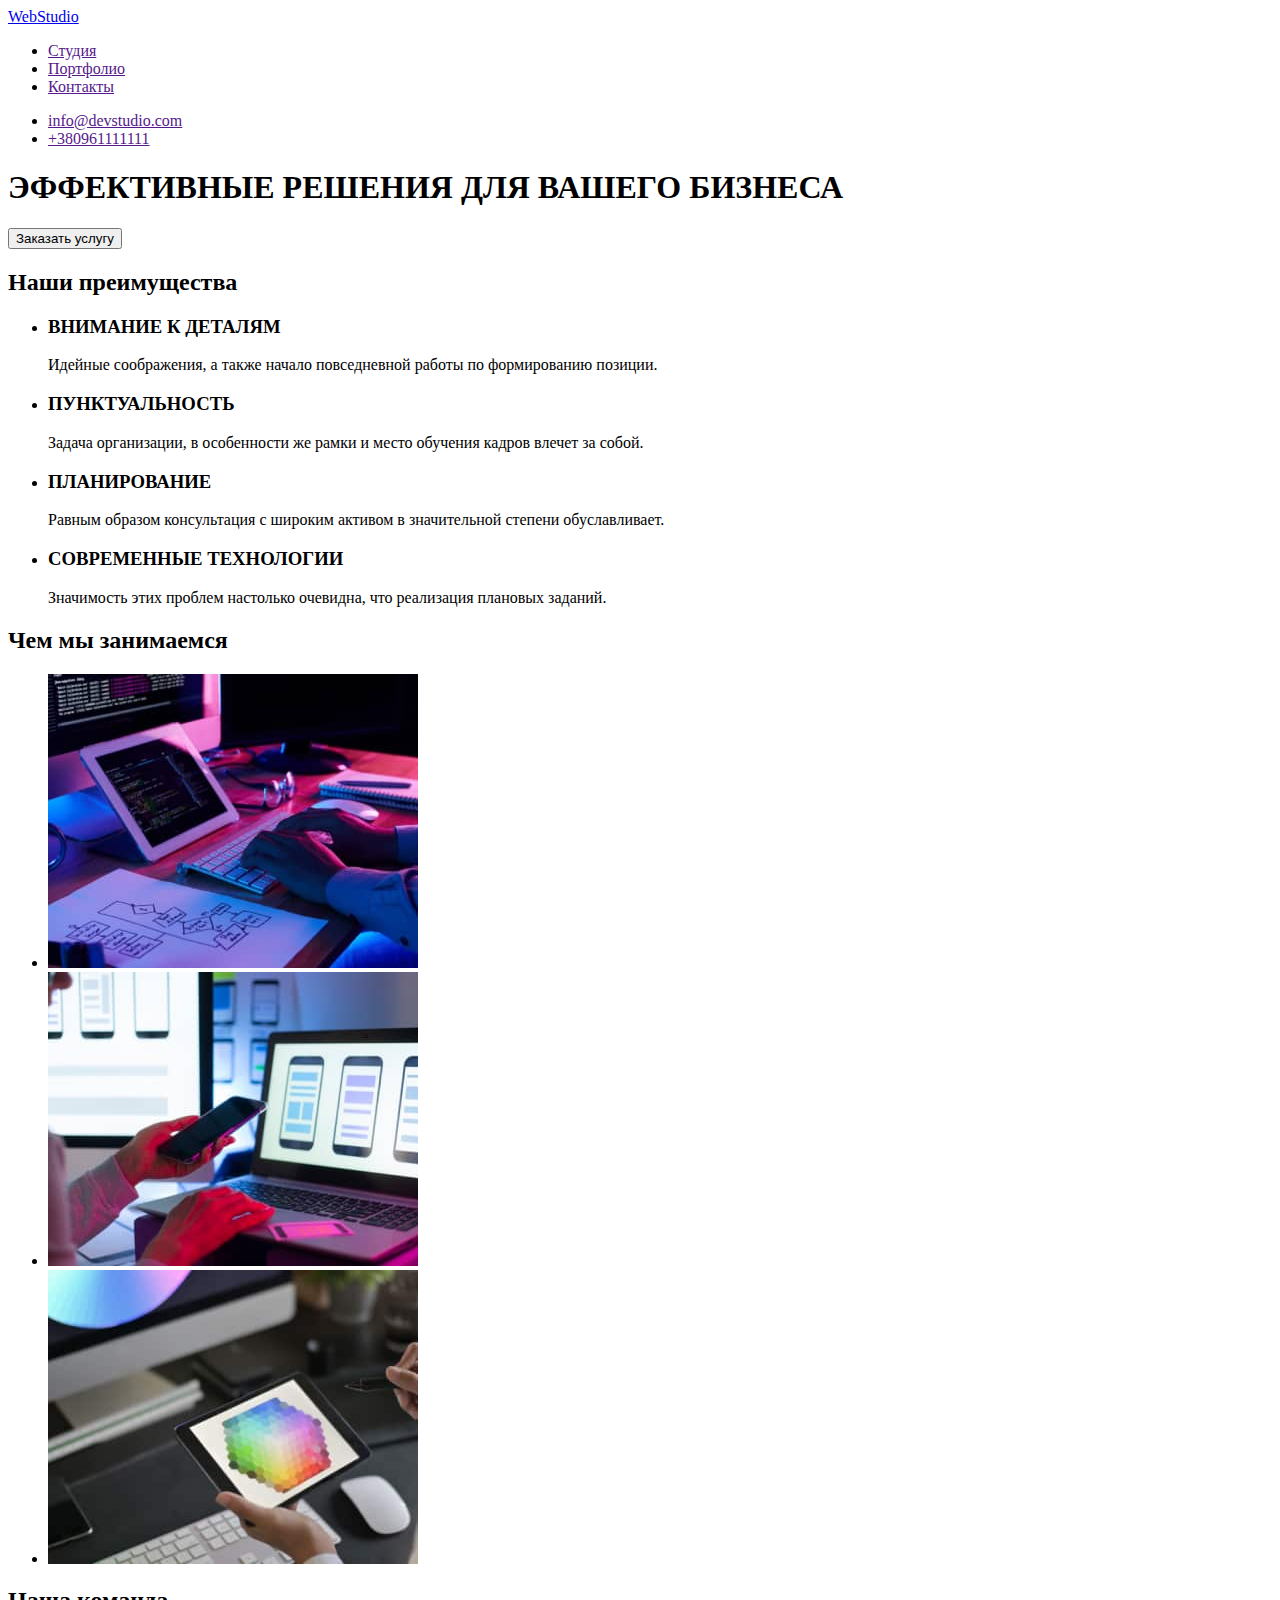
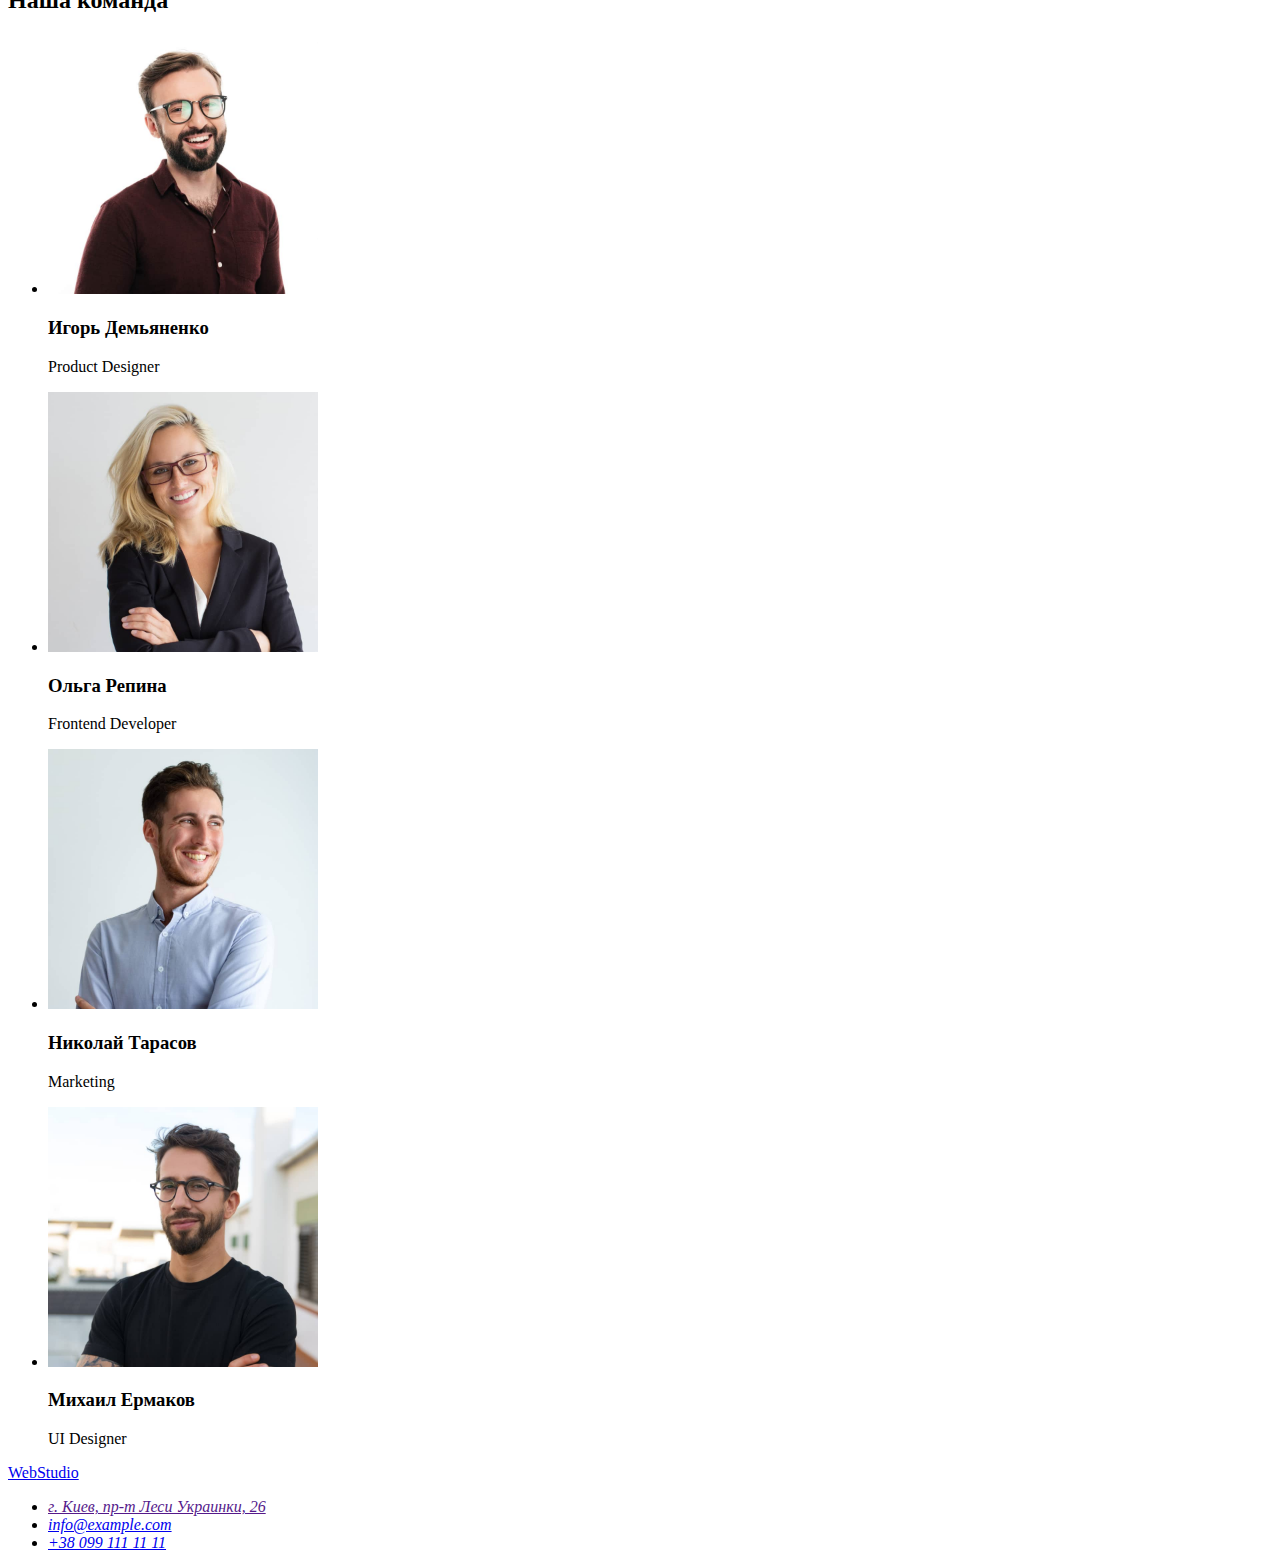
==== index.html @ 1d3eb093 "copy first hw files" ====
<!DOCTYPE html>
<html lang="ru">
<head>
    <meta charset="UTF-8">
    <meta http-equiv="X-UA-Compatible" content="IE=edge">
    <meta name="viewport" content="width=device-width, initial-scale=1.0">
    <title>Homework1</title>
</head>
<body>
    <!--Шапка сайта-->
    <header>
        <nav>
            <a href="./index.html">
                <span>Web</span>Studio
            </a>
            <ul>
                <li><a href="">Студия</a></li>
                <li><a href="">Портфолио</a></li>
                <li><a href="">Контакты</a></li>
            </ul>
        </nav>
            <ul>
                <li><a href="">info@devstudio.com</a></li>
                <li><a href="">+380961111111</a></li>
            </ul>
    </header>
    <!--Уникальный контент страницы-->
    <main>
            <!--Герой-->
            <section>
                <h1>ЭФФЕКТИВНЫЕ РЕШЕНИЯ ДЛЯ ВАШЕГО БИЗНЕСА</h1>
                <button type="button">Заказать услугу</button>
            </section>
            <!--Преимущества-->
            <section>
                <h2>Наши преимущества</h2>
                <ul>
                    <li>
                        <h3>ВНИМАНИЕ К ДЕТАЛЯМ</h3>
                        <p>Идейные соображения, а также начало повседневной работы по формированию позиции.</p>
                    </li>
                    <li>
                        <h3>ПУНКТУАЛЬНОСТЬ</h3>
                        <p>Задача организации, в особенности же рамки и место обучения кадров влечет за собой.</p>
                    </li>
                    <li>
                        <h3>ПЛАНИРОВАНИЕ</h3>
                        <p>Равным образом консультация с широким активом в значительной степени обуславливает.</p>
                    </li>
                    <li>
                        <h3>СОВРЕМЕННЫЕ ТЕХНОЛОГИИ</h3>
                        <p>Значимость этих проблем настолько очевидна, что реализация плановых заданий.</p>
                    </li>
                </ul>
            </section>
            <!--Чем мы занимаемся-->
            <section>
                <h2>Чем мы занимаемся</h2>
                <ul>
                    <li>
                        <img src="./images/whatwedo1.jpg" alt="Десктопные приложения" width="370">
                    </li>
                    <li>
                        <img src="./images/whatwedo2.jpg" alt="Мобильные приложения" width="370">
                    </li>
                    <li>
                        <img src="./images/whatwedo3.jpg" alt="Дизайнерские решения" width="370">
                    </li>
                </ul>
            </section>
            <!--Команда-->
            <section>
                <h2>Наша команда</h2>
                <ul>
                    <li>
                        <img src="./images/person1.jpg" alt="Игорь Демьяненко" width="270">
                        <h3>Игорь Демьяненко</h3>
                        <p lang="en">Product Designer</p>
                    </li>
                    <li>
                        <img src="./images/person2.jpg" alt="Ольга Репина" width="270">
                        <h3>Ольга Репина</h3>
                        <p lang="en">Frontend Developer</p>
                    </li>
                    <li>
                        <img src="./images/person3.jpg" alt="Николай Тарасов" width="270">
                        <h3>Николай Тарасов</h3>
                        <p lang="en">Marketing </p>
                    </li>
                    <li>
                        <img src="./images/person4.jpg" alt="Михаил Ермаков" width="270">
                        <h3>Михаил Ермаков</h3>
                        <p>UI Designer</p>
                    </li>
                </ul>
            </section>
    </main>
    <!--Футер-->
    <footer>
        <a href="./index.html">
            <span>Web</span>Studio
        </a>
        <address>
            <ul>
                <li><a href="">г. Киев, пр-т Леси Украинки, 26 </a></li>
                <li><a href="mailto:info@example.com">info@example.com</a></li>
                <li><a href="tel:+380991111111">+38 099 111 11 11</a></li>
            </ul>
        </address>

    </footer>
</body>
</html>
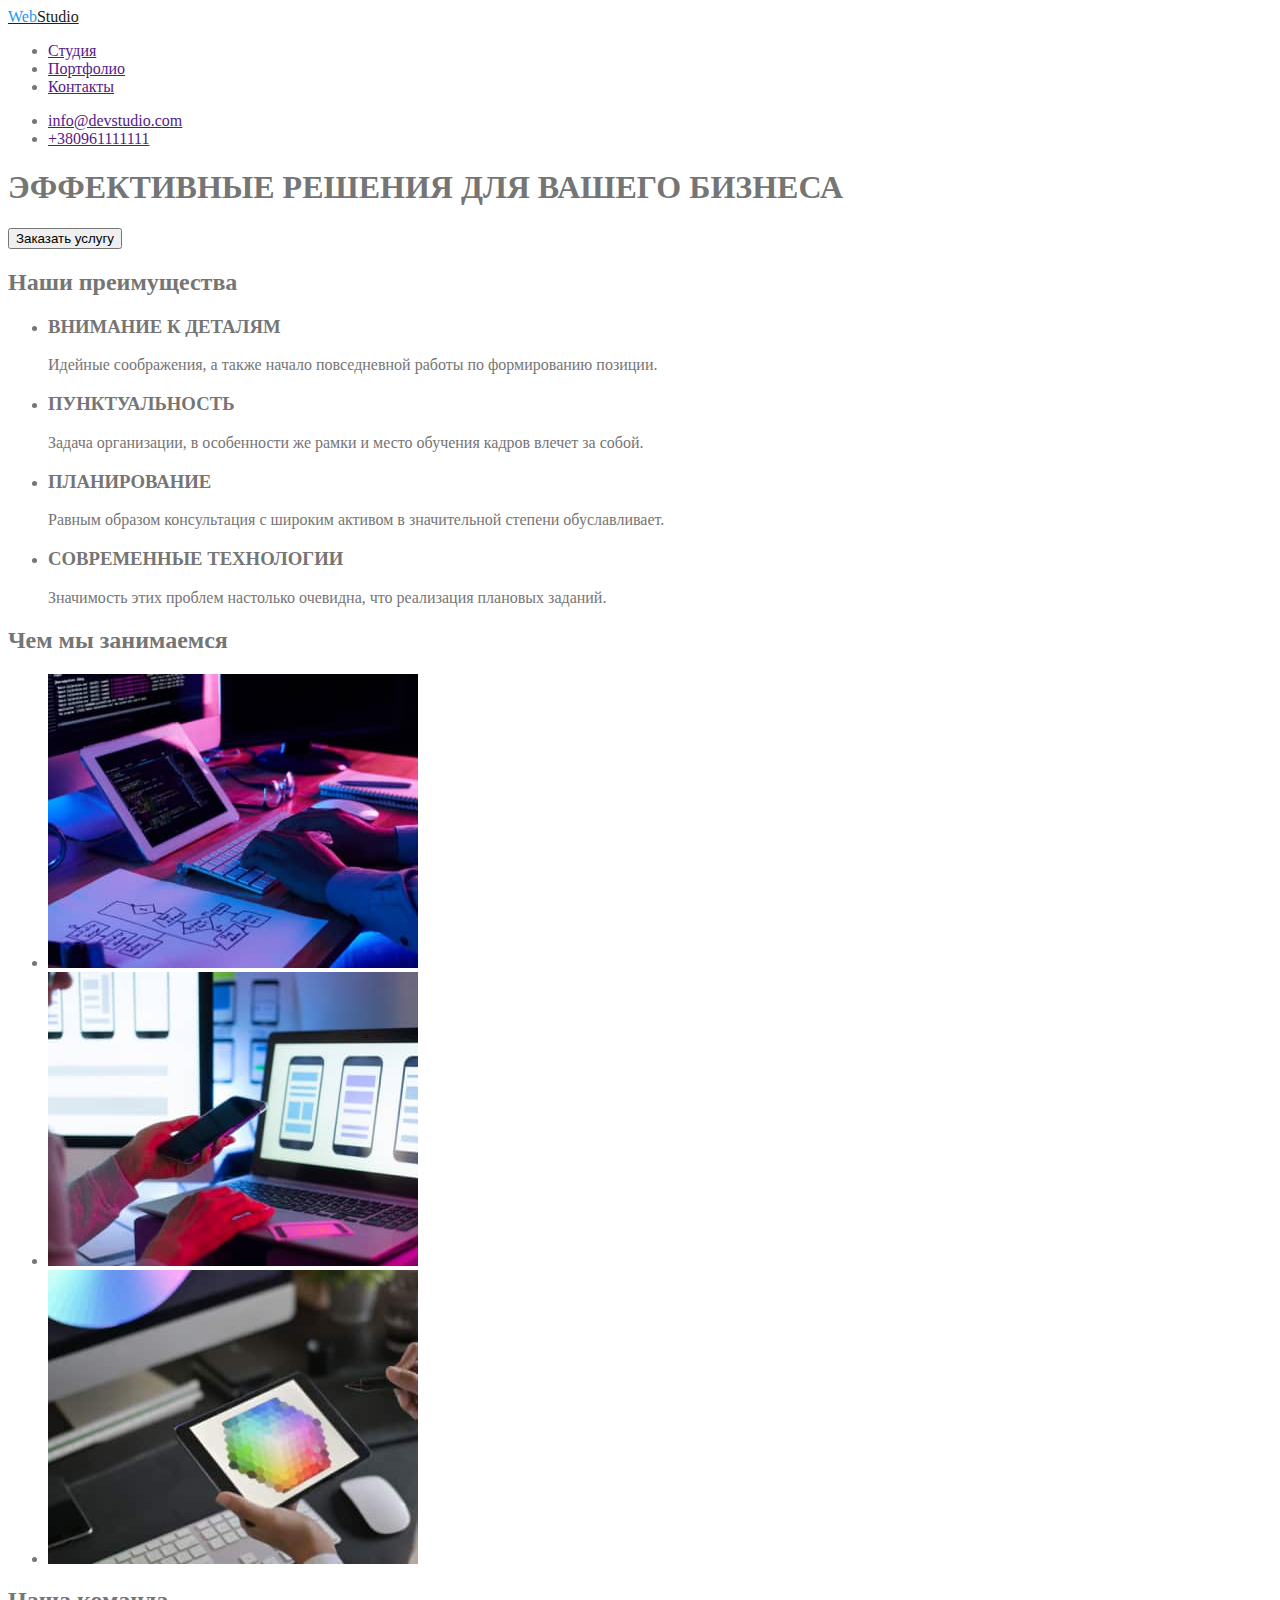
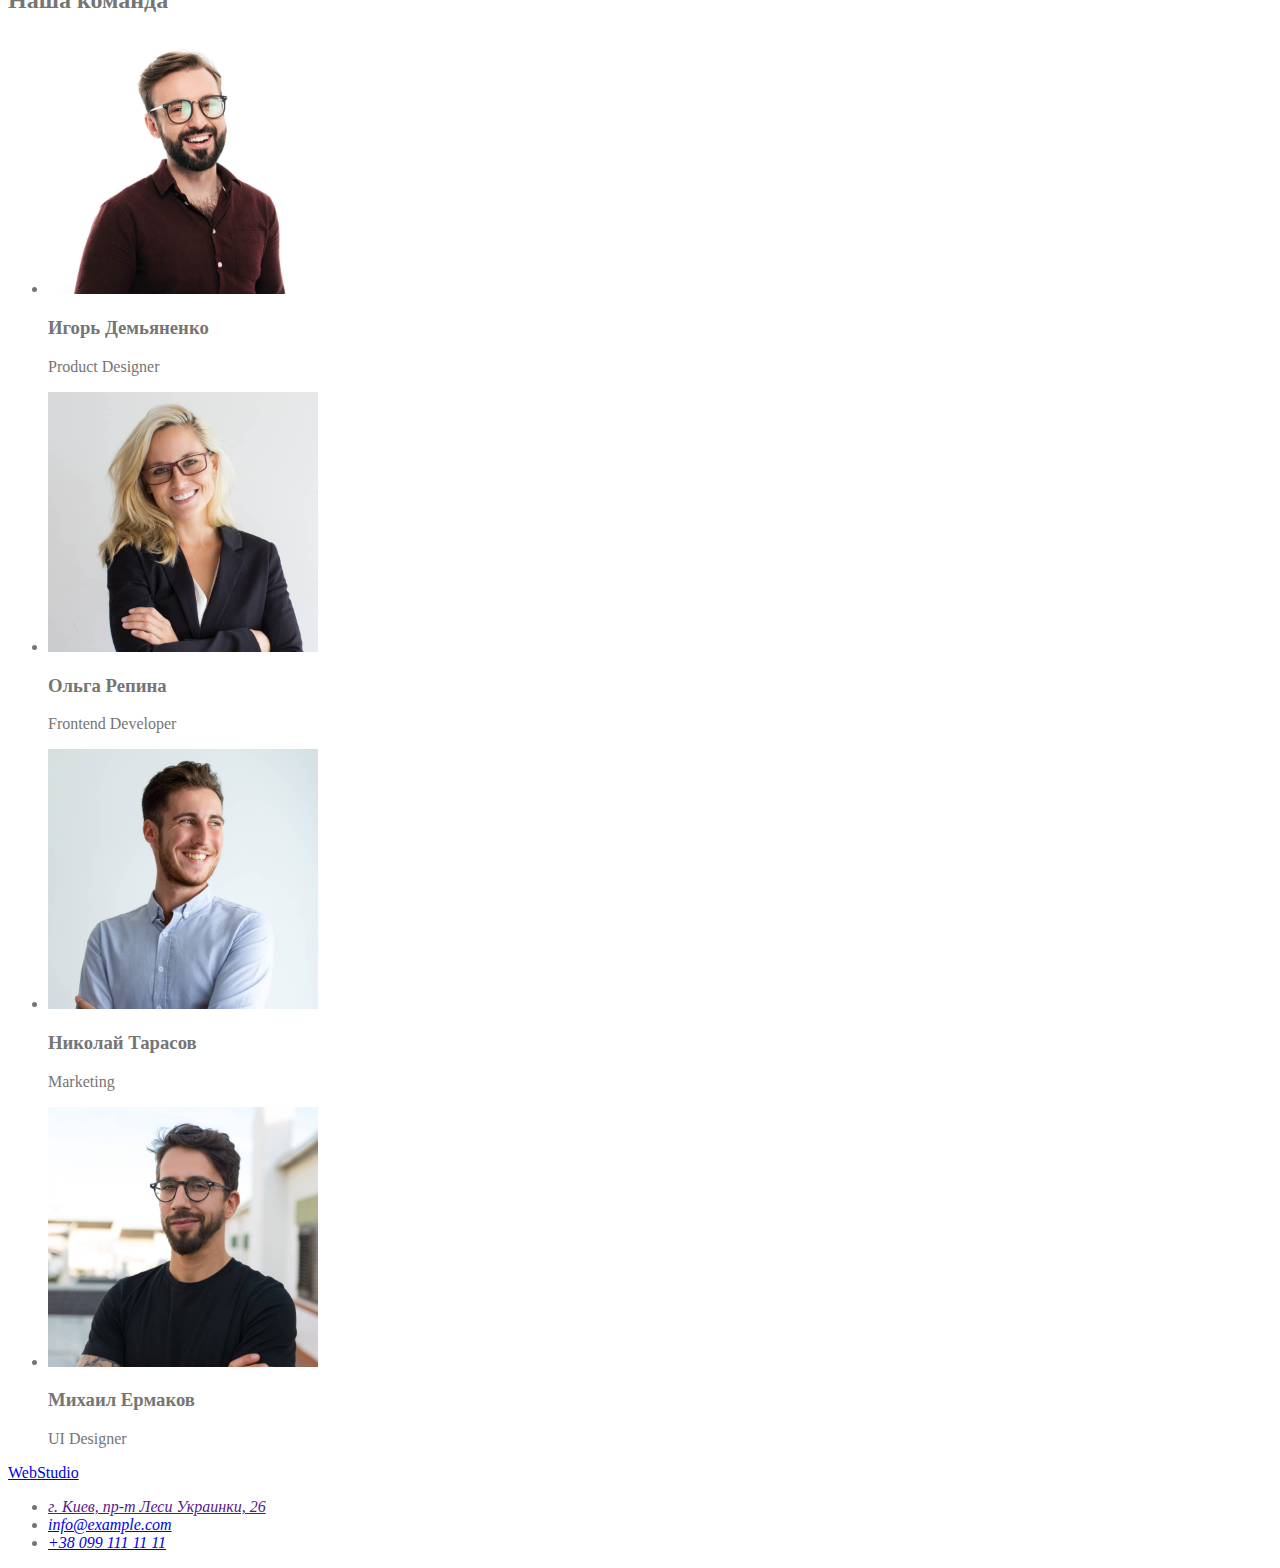
==== commit c06b67c9: "add color styles" ====
--- a/index.html
+++ b/index.html
@@ -5,21 +5,22 @@
     <meta http-equiv="X-UA-Compatible" content="IE=edge">
     <meta name="viewport" content="width=device-width, initial-scale=1.0">
     <title>Homework1</title>
+    <link rel="stylesheet" href="./css/styles.css">
 </head>
-<body>
+<body class="page-body">
     <!--Шапка сайта-->
     <header>
         <nav>
-            <a href="./index.html">
-                <span>Web</span>Studio
+            <a class="logo" href="./index.html">
+                <span class="logo-accent">Web</span>Studio
             </a>
-            <ul>
+            <ul class="site-nav list">
                 <li><a href="">Студия</a></li>
                 <li><a href="">Портфолио</a></li>
                 <li><a href="">Контакты</a></li>
             </ul>
         </nav>
-            <ul>
+            <ul class="auth-nav list">
                 <li><a href="">info@devstudio.com</a></li>
                 <li><a href="">+380961111111</a></li>
             </ul>
--- a/css/styles.css
+++ b/css/styles.css
@@ -0,0 +1,22 @@
+/* title-main #212121 */
+/* main #757575
+*/
+/* wthite accent #FFFFFF */
+/* accent #2196F3 */
+
+/* light background #E5E5E5 */
+/* dark background #2F303A */
+/* white background #FFFFFF */
+
+.page-body {
+  background-color: #fff;
+  color: #757575;
+}
+
+.logo {
+  color: #212121;
+}
+
+.logo-accent {
+  color: #2196f3;
+}
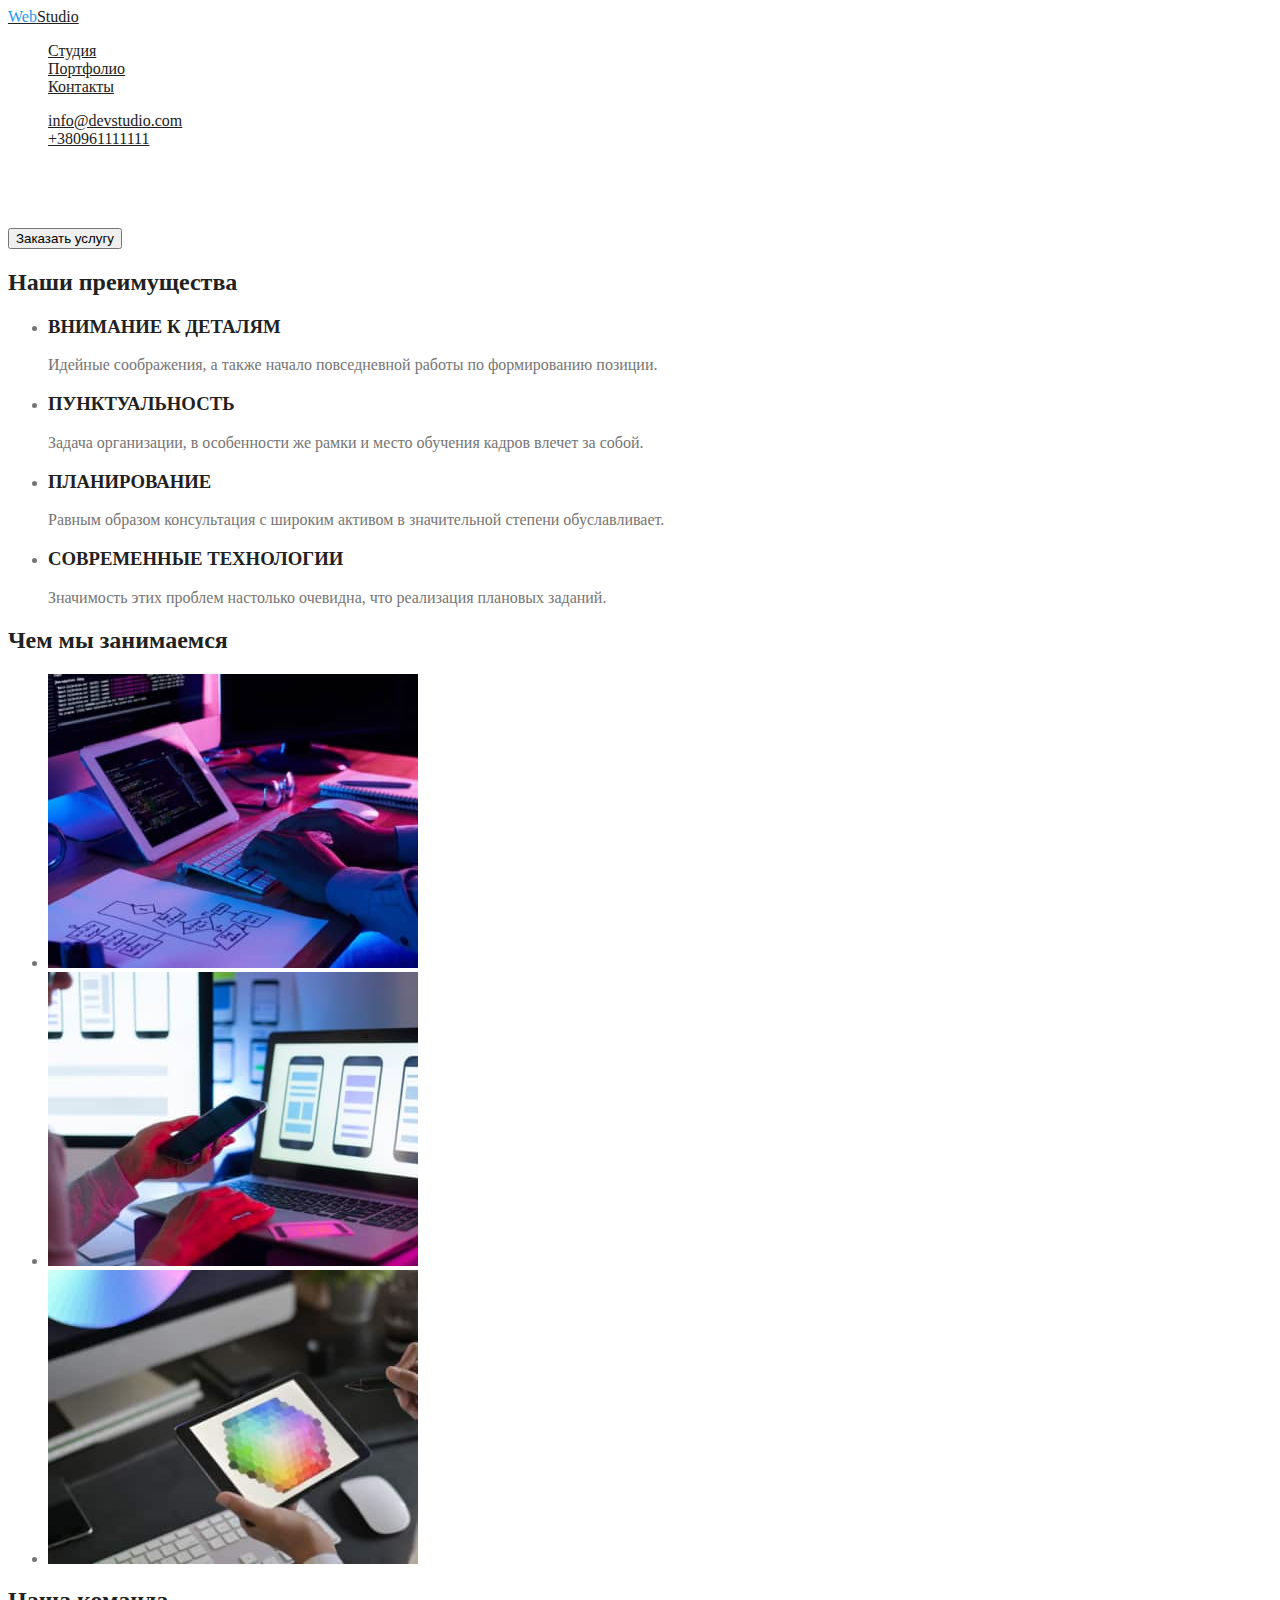
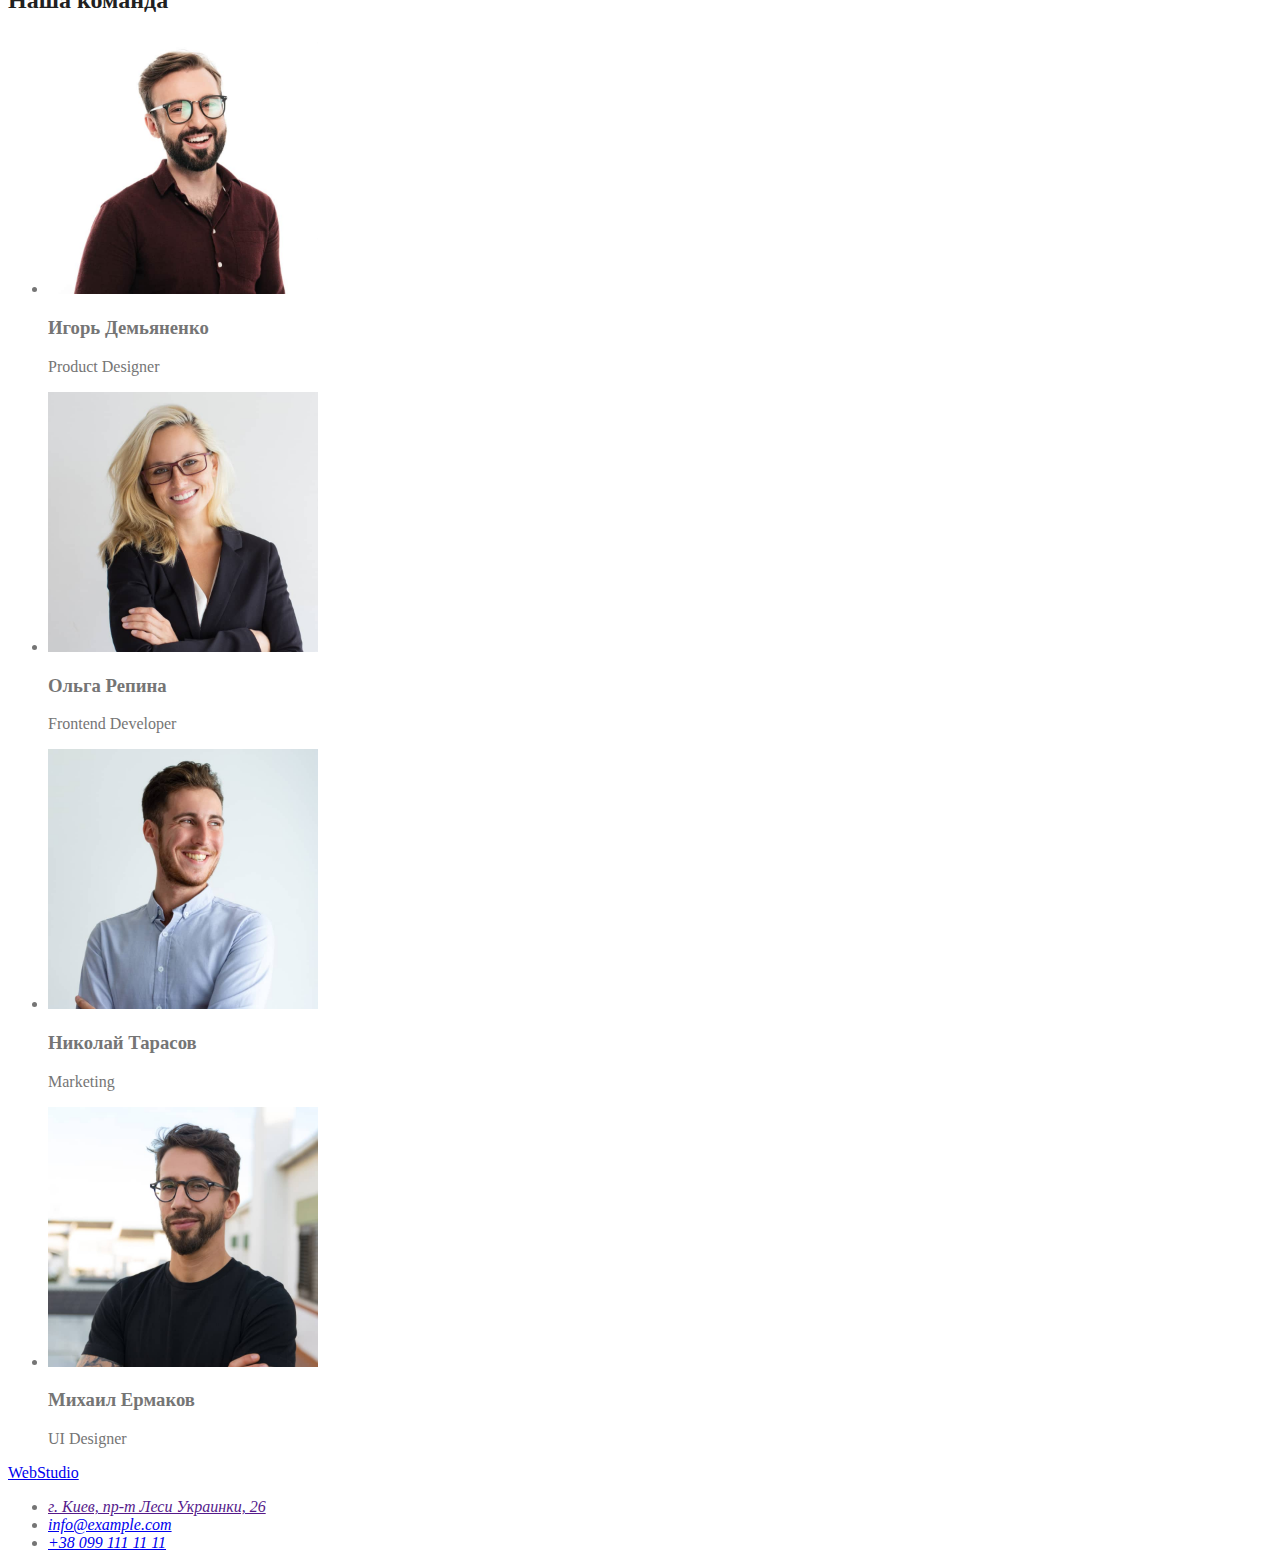
==== commit 178f770c: "add color styles" ====
--- a/index.html
+++ b/index.html
@@ -7,7 +7,7 @@
     <title>Homework1</title>
     <link rel="stylesheet" href="./css/styles.css">
 </head>
-<body class="page-body">
+<body>
     <!--Шапка сайта-->
     <header>
         <nav>
@@ -15,48 +15,48 @@
                 <span class="logo-accent">Web</span>Studio
             </a>
             <ul class="site-nav list">
-                <li><a href="">Студия</a></li>
-                <li><a href="">Портфолио</a></li>
-                <li><a href="">Контакты</a></li>
+                <li><a href="" class="link">Студия</a></li>
+                <li><a href="" class="link">Портфолио</a></li>
+                <li><a href="" class="link">Контакты</a></li>
             </ul>
         </nav>
-            <ul class="auth-nav list">
-                <li><a href="">info@devstudio.com</a></li>
-                <li><a href="">+380961111111</a></li>
+            <ul class="head-contacts list">
+                <li><a href="" class="link">info@devstudio.com</a></li>
+                <li><a href="" class="link">+380961111111</a></li>
             </ul>
     </header>
     <!--Уникальный контент страницы-->
     <main>
             <!--Герой-->
-            <section>
-                <h1>ЭФФЕКТИВНЫЕ РЕШЕНИЯ ДЛЯ ВАШЕГО БИЗНЕСА</h1>
+            <section class="hero">
+                <h1 class="hero-title"> ЭФФЕКТИВНЫЕ РЕШЕНИЯ ДЛЯ ВАШЕГО БИЗНЕСА</h1>
                 <button type="button">Заказать услугу</button>
             </section>
             <!--Преимущества-->
-            <section>
-                <h2>Наши преимущества</h2>
-                <ul>
+            <section class="section">
+                <h2 class="section-title">Наши преимущества</h2>
+                <ul class="feature-list">
                     <li>
-                        <h3>ВНИМАНИЕ К ДЕТАЛЯМ</h3>
+                        <h3 class="title"> ВНИМАНИЕ К ДЕТАЛЯМ</h3>
                         <p>Идейные соображения, а также начало повседневной работы по формированию позиции.</p>
                     </li>
                     <li>
-                        <h3>ПУНКТУАЛЬНОСТЬ</h3>
+                        <h3 class="title">ПУНКТУАЛЬНОСТЬ</h3>
                         <p>Задача организации, в особенности же рамки и место обучения кадров влечет за собой.</p>
                     </li>
                     <li>
-                        <h3>ПЛАНИРОВАНИЕ</h3>
+                        <h3 class="title">ПЛАНИРОВАНИЕ</h3>
                         <p>Равным образом консультация с широким активом в значительной степени обуславливает.</p>
                     </li>
                     <li>
-                        <h3>СОВРЕМЕННЫЕ ТЕХНОЛОГИИ</h3>
+                        <h3 class="title">СОВРЕМЕННЫЕ ТЕХНОЛОГИИ</h3>
                         <p>Значимость этих проблем настолько очевидна, что реализация плановых заданий.</p>
                     </li>
                 </ul>
             </section>
             <!--Чем мы занимаемся-->
-            <section>
-                <h2>Чем мы занимаемся</h2>
+            <section class="section">
+                <h2 class="section-title">Чем мы занимаемся</h2>
                 <ul>
                     <li>
                         <img src="./images/whatwedo1.jpg" alt="Десктопные приложения" width="370">
@@ -70,27 +70,27 @@
                 </ul>
             </section>
             <!--Команда-->
-            <section>
-                <h2>Наша команда</h2>
+            <section class="section">
+                <h2 class="section-title"> Наша команда</h2>
                 <ul>
                     <li>
                         <img src="./images/person1.jpg" alt="Игорь Демьяненко" width="270">
-                        <h3>Игорь Демьяненко</h3>
+                        <h3 class="title">Игорь Демьяненко</h3>
                         <p lang="en">Product Designer</p>
                     </li>
                     <li>
                         <img src="./images/person2.jpg" alt="Ольга Репина" width="270">
-                        <h3>Ольга Репина</h3>
+                        <h3 class="title">Ольга Репина</h3>
                         <p lang="en">Frontend Developer</p>
                     </li>
                     <li>
                         <img src="./images/person3.jpg" alt="Николай Тарасов" width="270">
-                        <h3>Николай Тарасов</h3>
+                        <h3 class="title">Николай Тарасов</h3>
                         <p lang="en">Marketing </p>
                     </li>
                     <li>
                         <img src="./images/person4.jpg" alt="Михаил Ермаков" width="270">
-                        <h3>Михаил Ермаков</h3>
+                        <h3 class="title">Михаил Ермаков</h3>
                         <p>UI Designer</p>
                     </li>
                 </ul>
--- a/css/styles.css
+++ b/css/styles.css
@@ -7,16 +7,56 @@
 /* light background #E5E5E5 */
 /* dark background #2F303A */
 /* white background #FFFFFF */
+:root {
+  --primary-text-color: #757575;
+  --title-text-color: #212121;
+  --accent-color: #2196F3;
+}
+body {
+  background-color: #fff;
+  color: var(--primary-text-color);
+}
 
-.page-body {
-  background-color: #fff;
-  color: #757575;
+.list {
+  list-style: none;
 }
 
 .logo {
-  color: #212121;
+  color: var(--title-text-color);
 }
 
 .logo-accent {
-  color: #2196f3;
+  color: var(--accent-color);
 }
+
+/* site nav */
+.site-nav .link {
+  color: var(--title-text-color);
+}
+
+.site-nav .link:hover,
+.site-nav .link:focus {
+  color: var(--accent-color);
+}
+
+.head-contacts .link {
+  color: var(--title-text-color);
+}
+
+.head-contacts .link:hover,
+.head-contacts .link:focus {
+  color: var(--accent-color);
+}
+
+/* hero */
+.hero-title {
+  color: #FFFFFF;
+}
+/* section */
+.section-title {
+  color: var(--title-text-color);
+}
+/* features */
+.feature-list .title {
+  color: var(--title-text-color);
+  }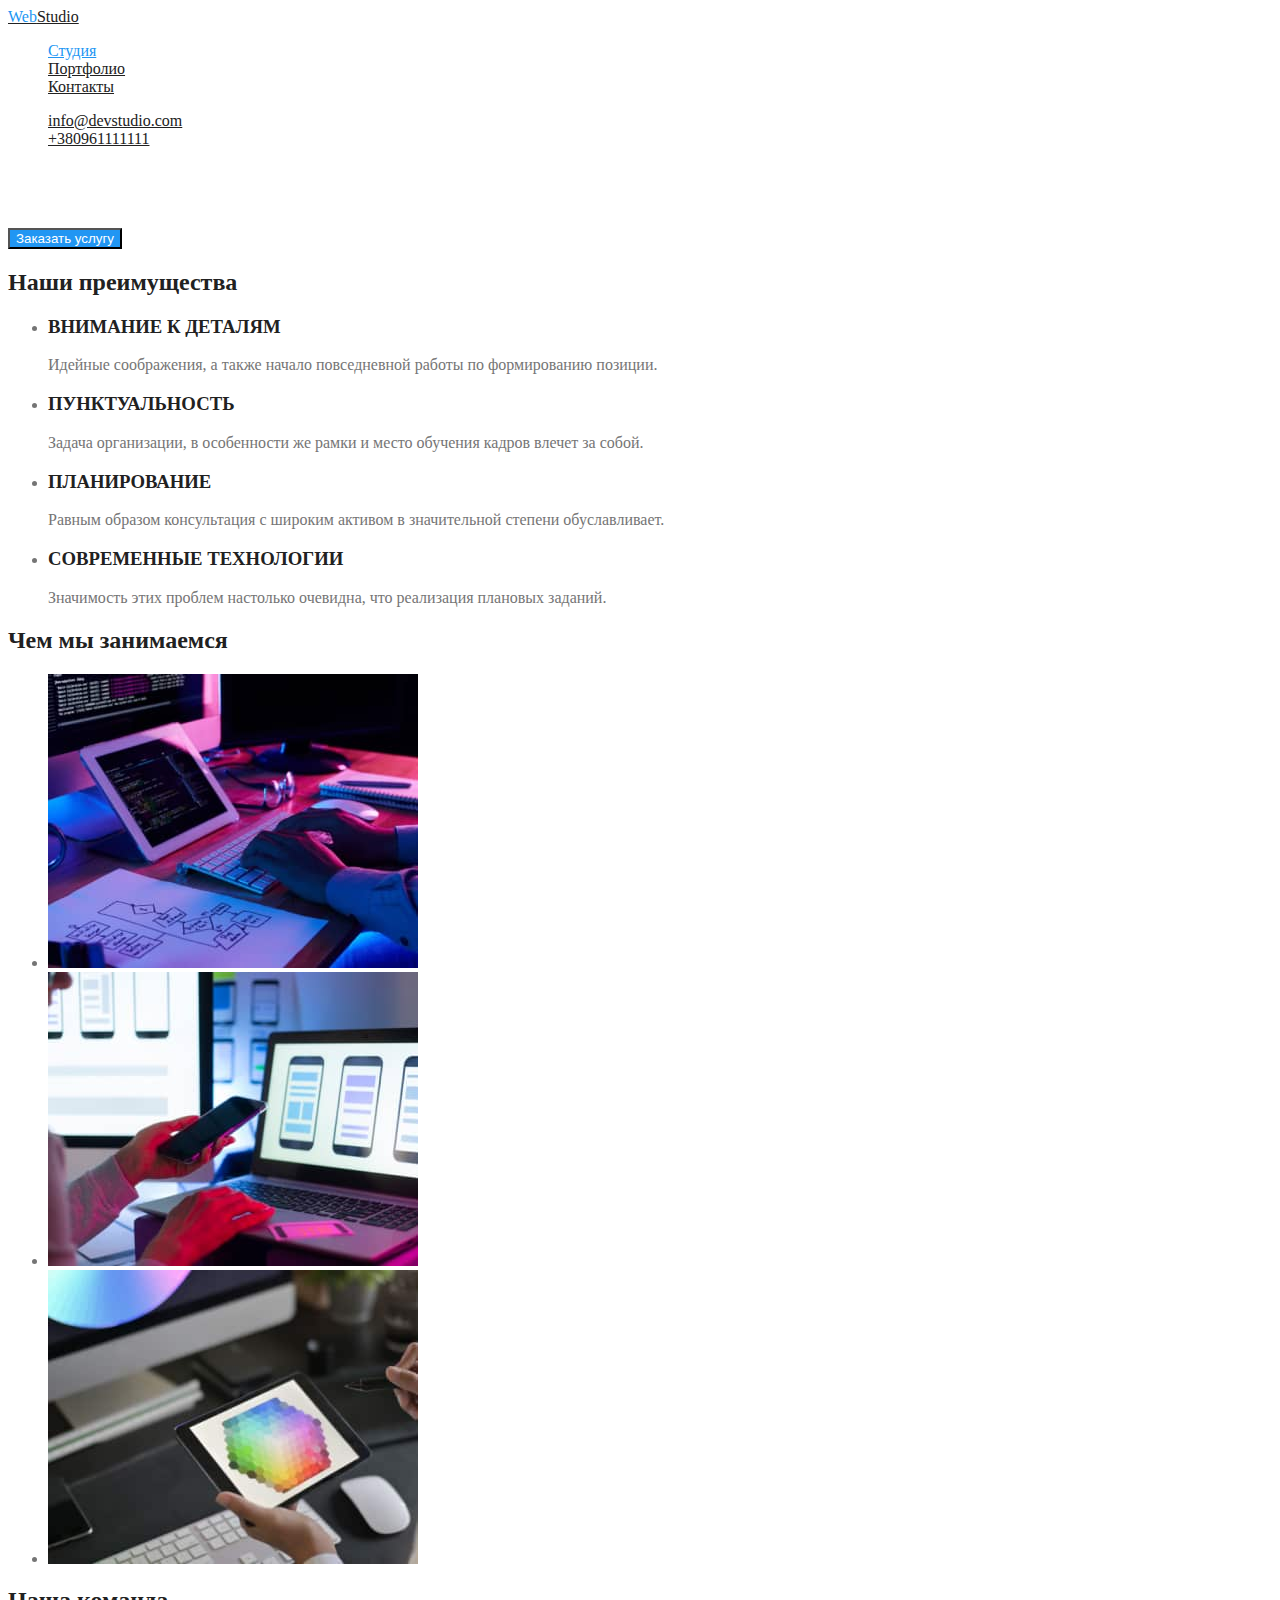
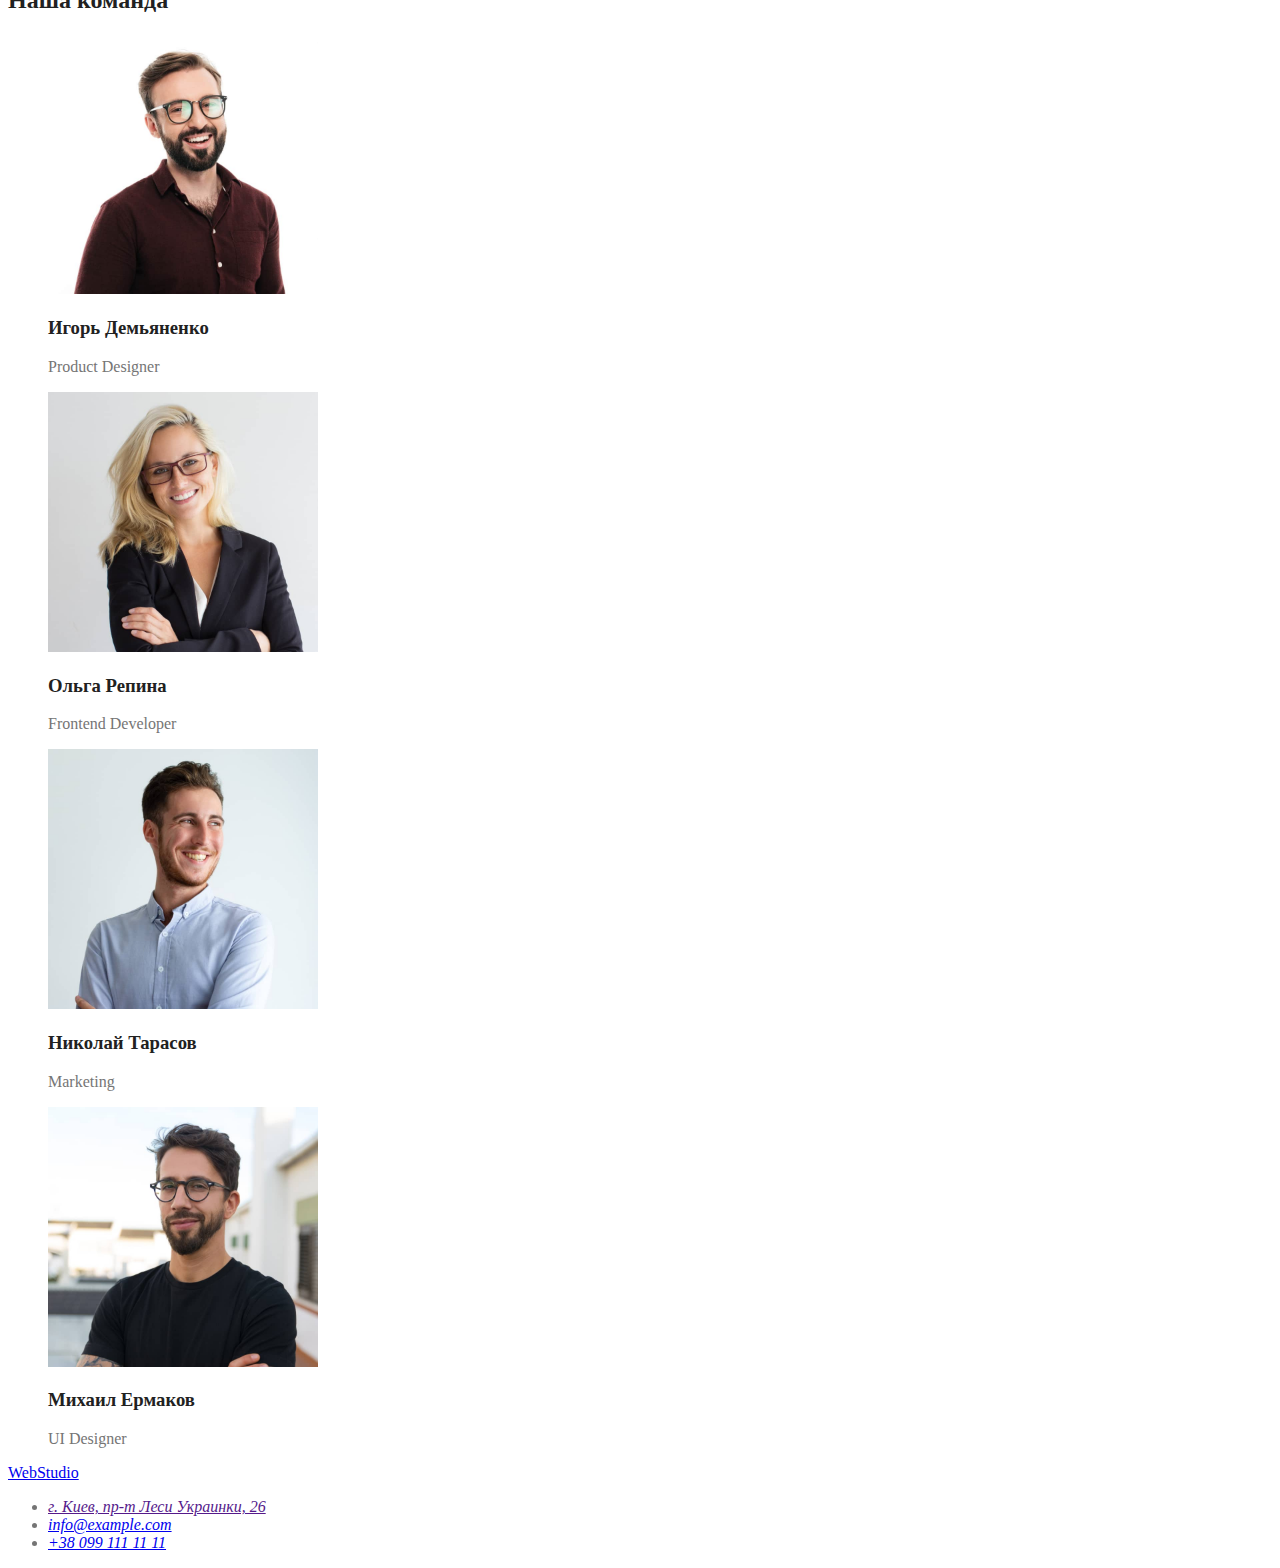
==== commit fbdbe17a: "добавляет стили для кнопки" ====
--- a/index.html
+++ b/index.html
@@ -15,7 +15,7 @@
                 <span class="logo-accent">Web</span>Studio
             </a>
             <ul class="site-nav list">
-                <li><a href="" class="link">Студия</a></li>
+                <li><a href="" class="link current">Студия</a></li>
                 <li><a href="" class="link">Портфолио</a></li>
                 <li><a href="" class="link">Контакты</a></li>
             </ul>
@@ -30,7 +30,7 @@
             <!--Герой-->
             <section class="hero">
                 <h1 class="hero-title"> ЭФФЕКТИВНЫЕ РЕШЕНИЯ ДЛЯ ВАШЕГО БИЗНЕСА</h1>
-                <button type="button">Заказать услугу</button>
+                <button type="button" class="button">Заказать услугу</button>
             </section>
             <!--Преимущества-->
             <section class="section">
@@ -72,7 +72,7 @@
             <!--Команда-->
             <section class="section">
                 <h2 class="section-title"> Наша команда</h2>
-                <ul>
+                <ul class="team-list list">
                     <li>
                         <img src="./images/person1.jpg" alt="Игорь Демьяненко" width="270">
                         <h3 class="title">Игорь Демьяненко</h3>
--- a/css/styles.css
+++ b/css/styles.css
@@ -11,9 +11,10 @@
   --primary-text-color: #757575;
   --title-text-color: #212121;
   --accent-color: #2196F3;
+  --primary-white-color: #fff;
 }
 body {
-  background-color: #fff;
+  background-color: var(--primary-white-color);
   color: var(--primary-text-color);
 }
 
@@ -38,6 +39,9 @@
 .site-nav .link:focus {
   color: var(--accent-color);
 }
+.site-nav .link.current{
+  color: var(--accent-color);
+}
 
 .head-contacts .link {
   color: var(--title-text-color);
@@ -50,7 +54,7 @@
 
 /* hero */
 .hero-title {
-  color: #FFFFFF;
+  color: var(--primary-white-color);
 }
 /* section */
 .section-title {
@@ -59,4 +63,13 @@
 /* features */
 .feature-list .title {
   color: var(--title-text-color);
-  }+  }
+
+.team-list .title {
+  color: var(--title-text-color);
+}
+
+.button {
+  color: var(--primary-white-color);
+  background-color: var(--accent-color);
+}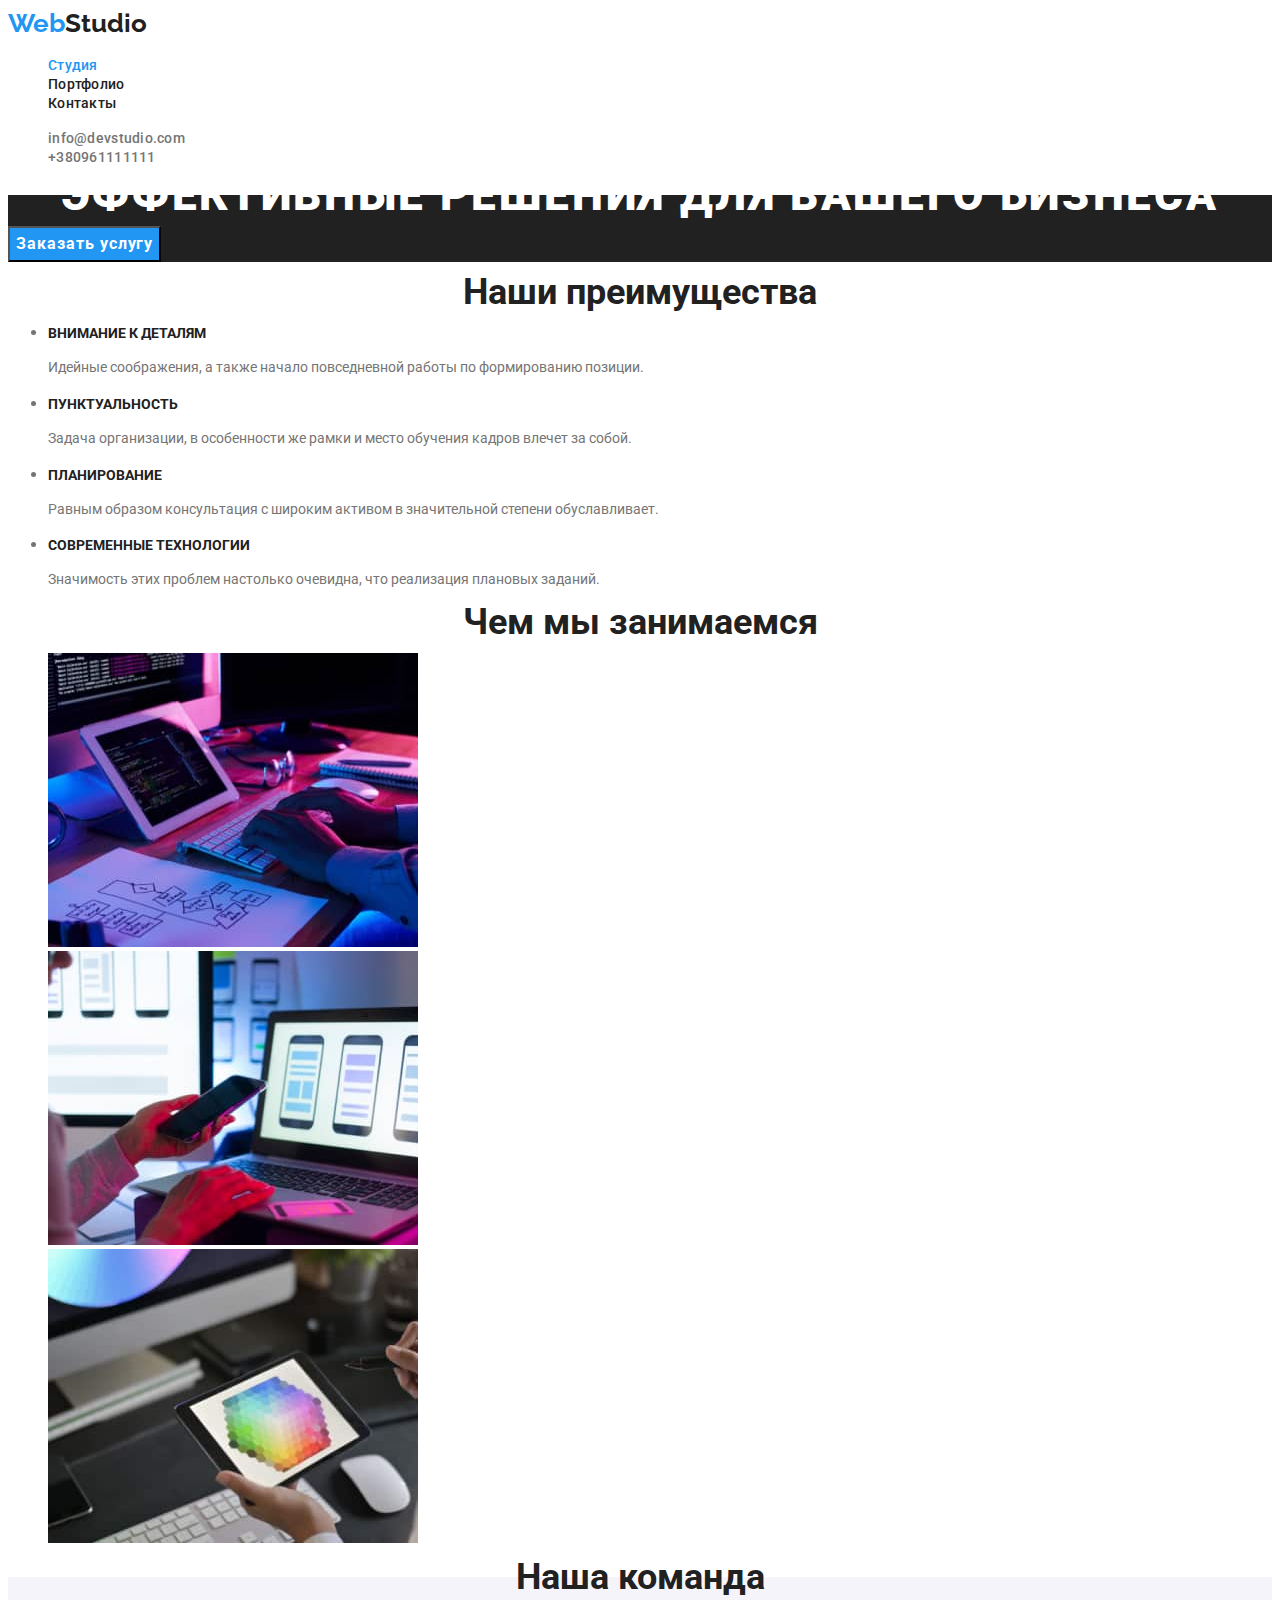
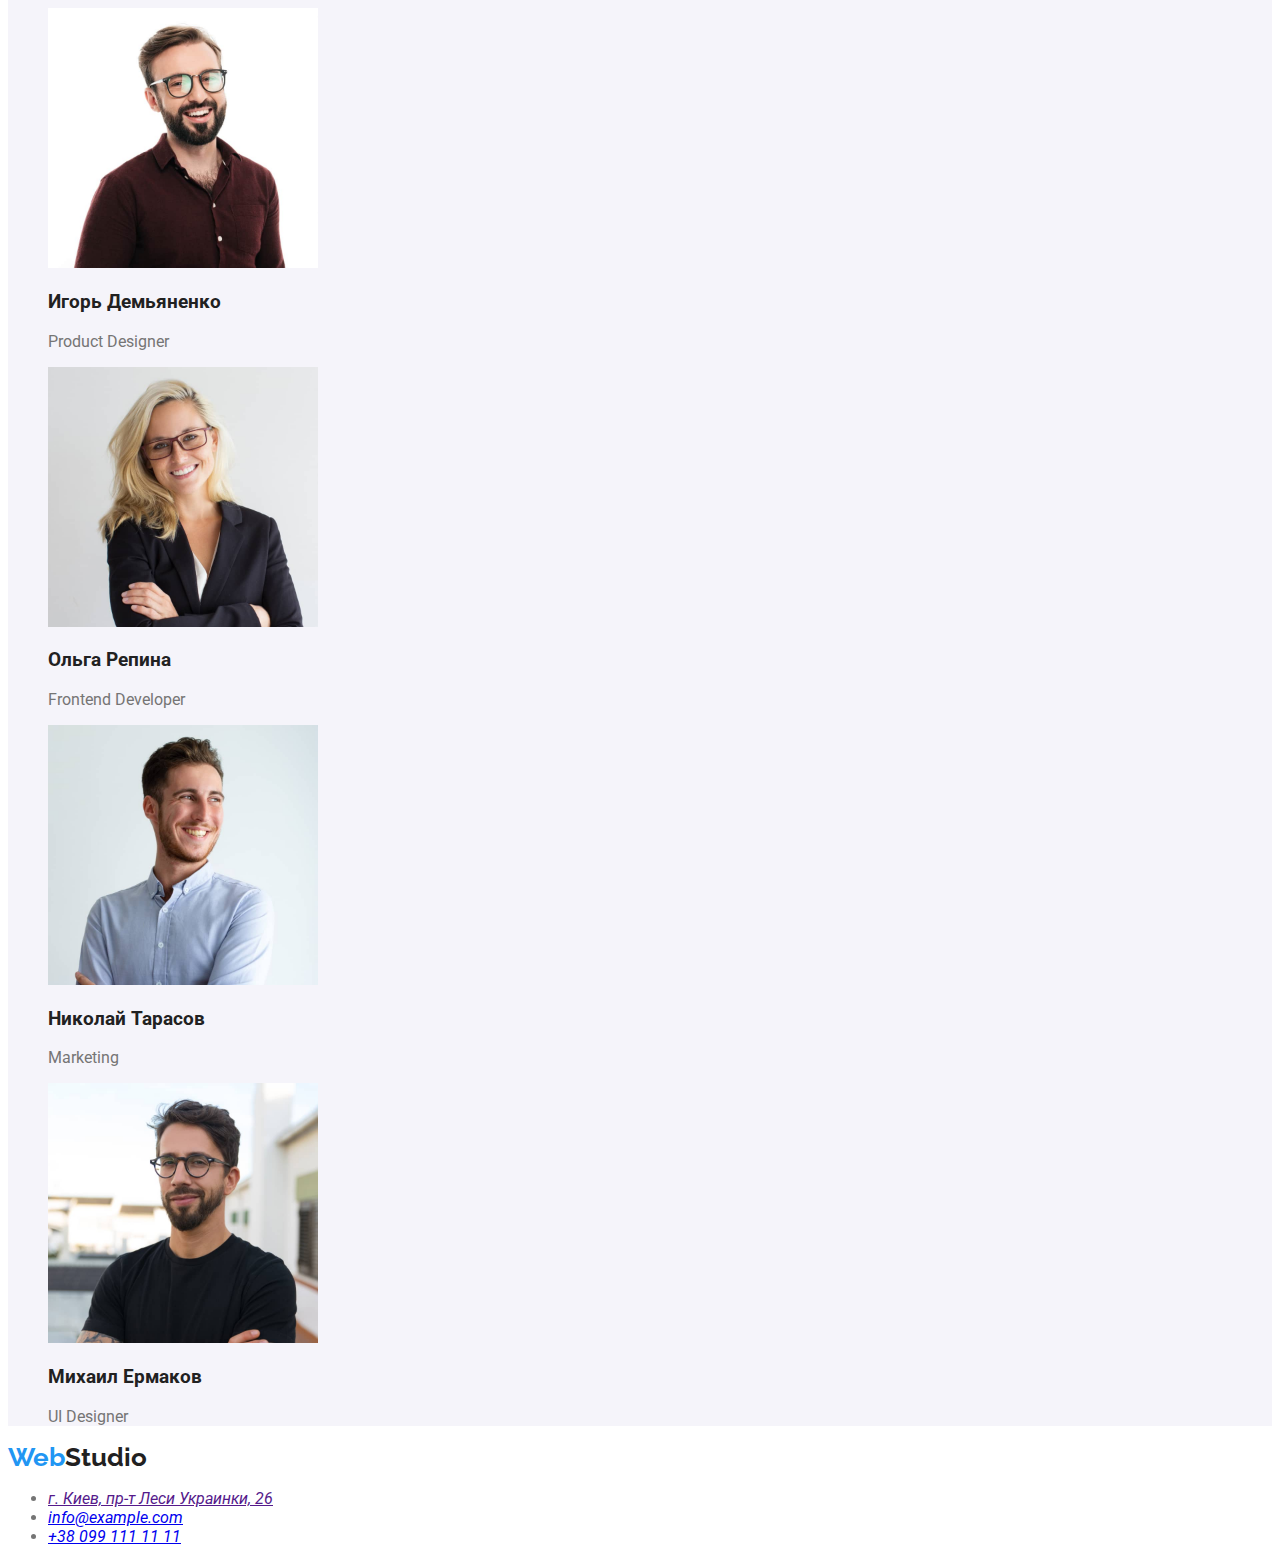
==== commit c9f2476d: "додає оформлення головної сторінки" ====
--- a/index.html
+++ b/index.html
@@ -4,7 +4,12 @@
     <meta charset="UTF-8">
     <meta http-equiv="X-UA-Compatible" content="IE=edge">
     <meta name="viewport" content="width=device-width, initial-scale=1.0">
-    <title>Homework1</title>
+    <title>Homework2</title>
+<link rel="preconnect" href="https://fonts.googleapis.com">
+<link rel="preconnect" href="https://fonts.gstatic.com" crossorigin>
+<link href="https://fonts.googleapis.com/css2?family=Raleway:wght@700&family=Roboto:wght@400;500;700;900&display=swap"
+    rel="stylesheet">
+
     <link rel="stylesheet" href="./css/styles.css">
 </head>
 <body>
@@ -16,7 +21,7 @@
             </a>
             <ul class="site-nav list">
                 <li><a href="" class="link current">Студия</a></li>
-                <li><a href="" class="link">Портфолио</a></li>
+                <li><a href="portfolio.html" class="link">Портфолио</a></li>
                 <li><a href="" class="link">Контакты</a></li>
             </ul>
         </nav>
@@ -30,7 +35,7 @@
             <!--Герой-->
             <section class="hero">
                 <h1 class="hero-title"> ЭФФЕКТИВНЫЕ РЕШЕНИЯ ДЛЯ ВАШЕГО БИЗНЕСА</h1>
-                <button type="button" class="button">Заказать услугу</button>
+                <button type="button" class="hero-button">Заказать услугу</button>
             </section>
             <!--Преимущества-->
             <section class="section">
@@ -38,26 +43,26 @@
                 <ul class="feature-list">
                     <li>
                         <h3 class="title"> ВНИМАНИЕ К ДЕТАЛЯМ</h3>
-                        <p>Идейные соображения, а также начало повседневной работы по формированию позиции.</p>
+                        <p class="text">Идейные соображения, а также начало повседневной работы по формированию позиции.</p>
                     </li>
                     <li>
                         <h3 class="title">ПУНКТУАЛЬНОСТЬ</h3>
-                        <p>Задача организации, в особенности же рамки и место обучения кадров влечет за собой.</p>
+                        <p class="text"> Задача организации, в особенности же рамки и место обучения кадров влечет за собой.</p>
                     </li>
                     <li>
                         <h3 class="title">ПЛАНИРОВАНИЕ</h3>
-                        <p>Равным образом консультация с широким активом в значительной степени обуславливает.</p>
+                        <p class="text"> Равным образом консультация с широким активом в значительной степени обуславливает.</p>
                     </li>
                     <li>
                         <h3 class="title">СОВРЕМЕННЫЕ ТЕХНОЛОГИИ</h3>
-                        <p>Значимость этих проблем настолько очевидна, что реализация плановых заданий.</p>
+                        <p class="text">Значимость этих проблем настолько очевидна, что реализация плановых заданий.</p>
                     </li>
                 </ul>
             </section>
             <!--Чем мы занимаемся-->
             <section class="section">
                 <h2 class="section-title">Чем мы занимаемся</h2>
-                <ul>
+                <ul class="list">
                     <li>
                         <img src="./images/whatwedo1.jpg" alt="Десктопные приложения" width="370">
                     </li>
@@ -70,37 +75,37 @@
                 </ul>
             </section>
             <!--Команда-->
-            <section class="section">
+            <section class="section team">
                 <h2 class="section-title"> Наша команда</h2>
                 <ul class="team-list list">
                     <li>
                         <img src="./images/person1.jpg" alt="Игорь Демьяненко" width="270">
                         <h3 class="title">Игорь Демьяненко</h3>
-                        <p lang="en">Product Designer</p>
+                        <p class="text" lang="en">Product Designer</p>
                     </li>
                     <li>
                         <img src="./images/person2.jpg" alt="Ольга Репина" width="270">
                         <h3 class="title">Ольга Репина</h3>
-                        <p lang="en">Frontend Developer</p>
+                        <p class="text" lang="en">Frontend Developer</p>
                     </li>
                     <li>
                         <img src="./images/person3.jpg" alt="Николай Тарасов" width="270">
                         <h3 class="title">Николай Тарасов</h3>
-                        <p lang="en">Marketing </p>
+                        <p class="text" lang="en">Marketing </p>
                     </li>
                     <li>
                         <img src="./images/person4.jpg" alt="Михаил Ермаков" width="270">
                         <h3 class="title">Михаил Ермаков</h3>
-                        <p>UI Designer</p>
+                        <p class="text" lang="en">UI Designer</p>
                     </li>
                 </ul>
             </section>
     </main>
     <!--Футер-->
     <footer>
-        <a href="./index.html">
-            <span>Web</span>Studio
-        </a>
+            <a class="logo" href="./index.html">
+                <span class="logo-accent">Web</span>Studio
+            </a>
         <address>
             <ul>
                 <li><a href="">г. Киев, пр-т Леси Украинки, 26 </a></li>
--- a/css/styles.css
+++ b/css/styles.css
@@ -12,18 +12,29 @@
   --title-text-color: #212121;
   --accent-color: #2196F3;
   --primary-white-color: #fff;
+  --secondary-bgd-color: #F5F4FA;
 }
 body {
   background-color: var(--primary-white-color);
   color: var(--primary-text-color);
+  font-family: Roboto, sans-serif;
+  letter-spacing: 0,03em;
 }
 
 .list {
   list-style: none;
 }
 
+/* logo */
+
 .logo {
   color: var(--title-text-color);
+  font-family: Raleway, sans-serif;
+  text-decoration: none;
+  font-weight: 700;
+  font-size: 26px;
+  line-height: 1.19;
+ 
 }
 
 .logo-accent {
@@ -33,6 +44,11 @@
 /* site nav */
 .site-nav .link {
   color: var(--title-text-color);
+  font-weight: 500;
+  font-size: 14px;
+  line-height: 1.14;
+  letter-spacing: 0.02em;
+  text-decoration: none;
 }
 
 .site-nav .link:hover,
@@ -44,7 +60,12 @@
 }
 
 .head-contacts .link {
-  color: var(--title-text-color);
+  color: var(--primary-text-color);
+  font-weight: 500;
+  font-size: 14px;
+  line-height: 1.14;
+  letter-spacing: 0.02em;
+  text-decoration: none;
 }
 
 .head-contacts .link:hover,
@@ -53,23 +74,70 @@
 }
 
 /* hero */
+.hero {
+  background-color: var(--title-text-color);
+}
 .hero-title {
   color: var(--primary-white-color);
+  font-weight: 900;
+  font-size: 44px;
+  line-height: 1.36px;
+  letter-spacing: 0.06em;
+  text-transform: uppercase;
+  text-align: center;
 }
 /* section */
 .section-title {
   color: var(--title-text-color);
+  font-weight: 700;
+  font-size: 36px;
+  line-height: 1.17px;
+  text-align: center;
 }
 /* features */
 .feature-list .title {
   color: var(--title-text-color);
+  font-weight: 700;
+  font-size: 14px;
+  line-height: 1.14;
+  text-transform: uppercase;
   }
 
+.feature-list .text {
+  font-size: 14px;
+  line-height: 1.7;
+}
+
+/* team */
+.section.team {
+  background-color: var(--secondary-bgd-color);
+}
 .team-list .title {
   color: var(--title-text-color);
 }
+.team-list .text {
+  font-size: 16px;
+  line-height: 1.19;
 
+}
+
+/* button */
 .button {
+  font-family: inherit;
+  font-weight: 500;
+  font-size: 16px;
+  line-height: 1.63;
+
+}
+
+.hero-button {
   color: var(--primary-white-color);
   background-color: var(--accent-color);
-}+
+  font-family: inherit;
+  font-weight: 700;
+  font-size: 16px;
+  line-height: 1.88;
+  letter-spacing: 0.06em;
+}
+
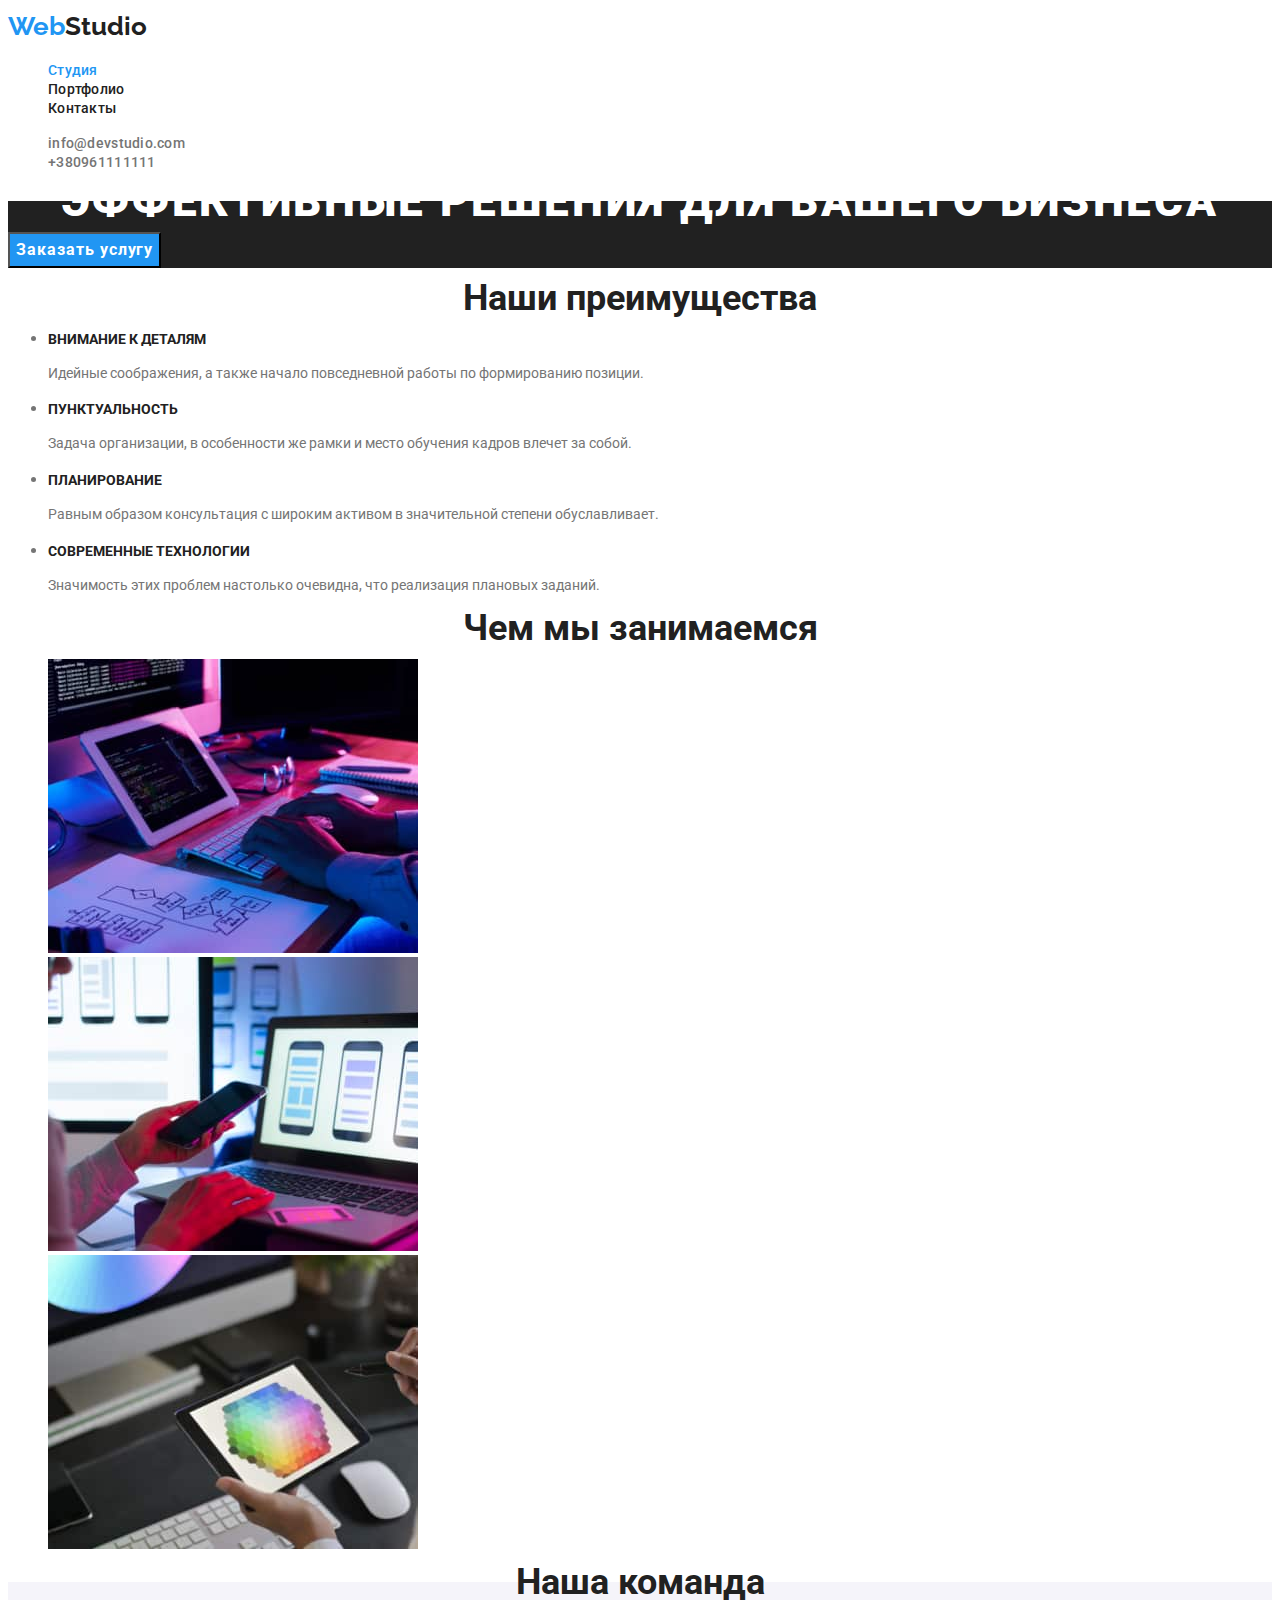
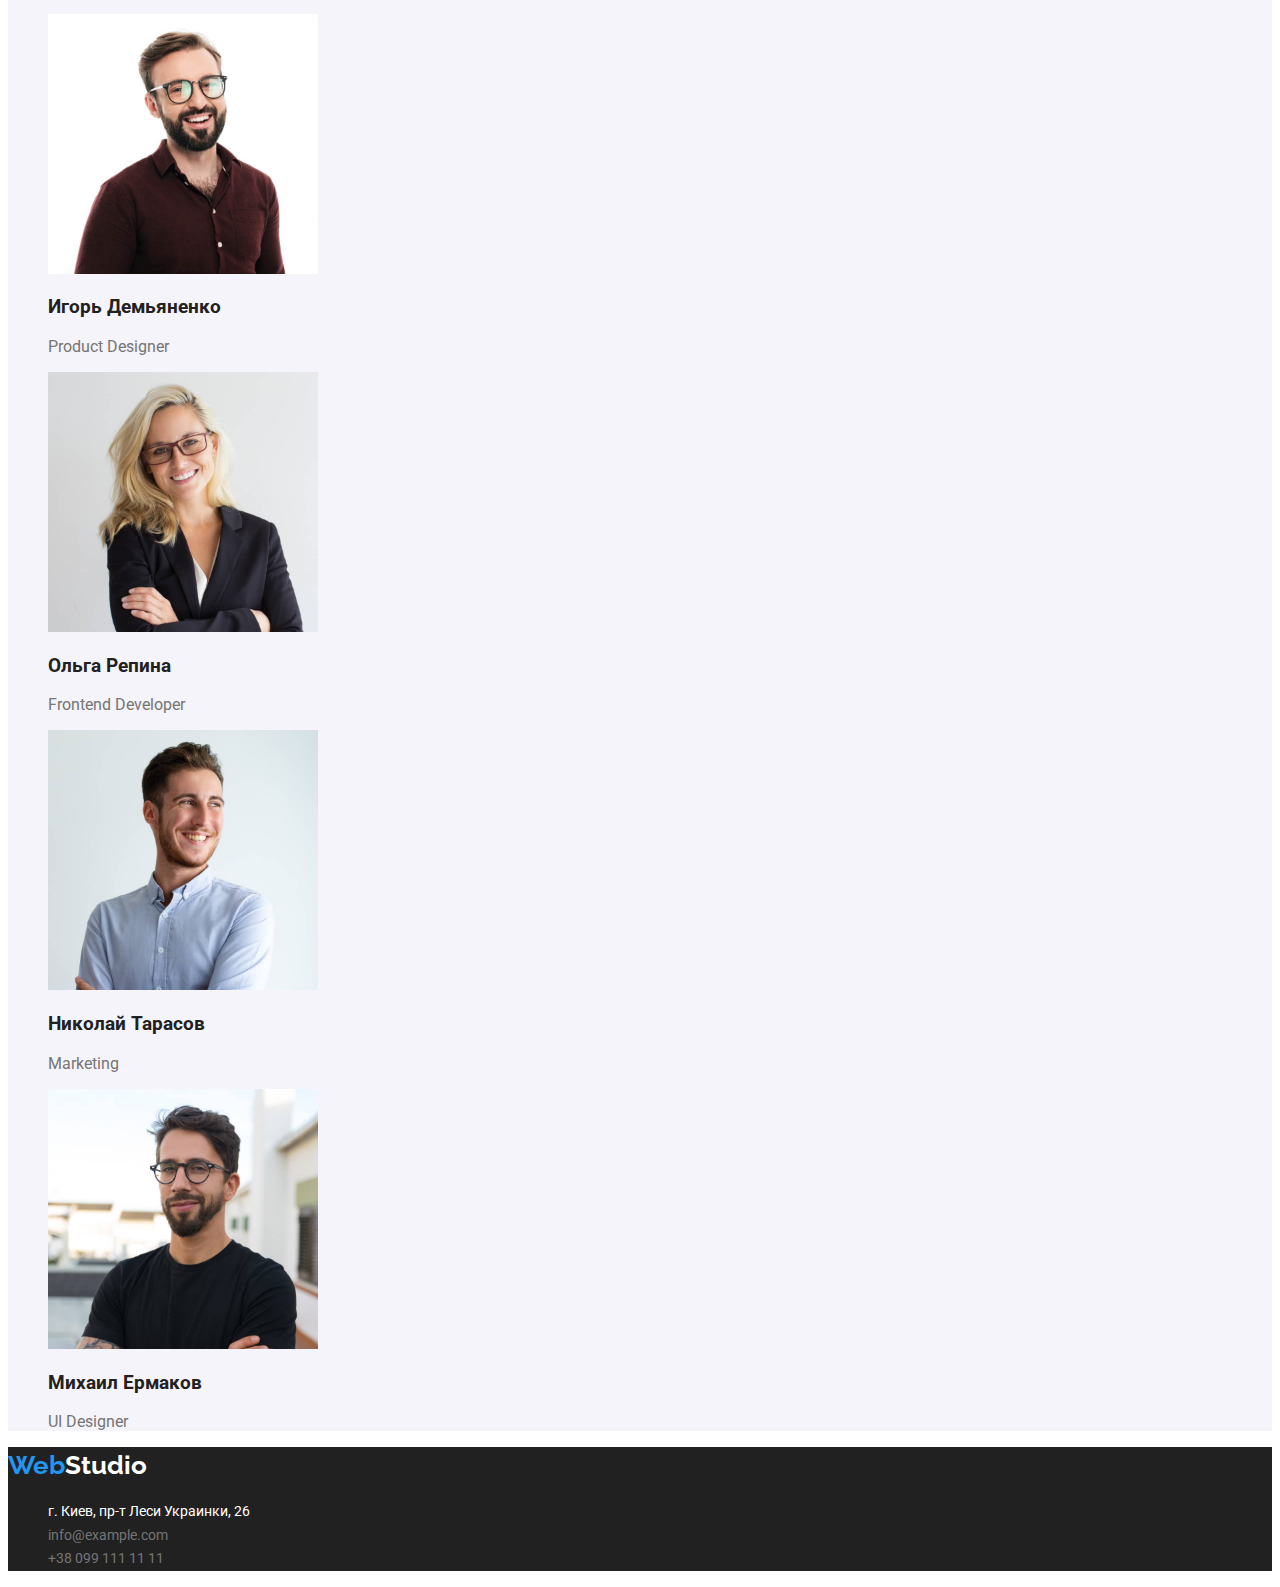
==== commit 54703762: "добавляет оформление футера" ====
--- a/index.html
+++ b/index.html
@@ -102,15 +102,15 @@
             </section>
     </main>
     <!--Футер-->
-    <footer>
+    <footer class="footer">
             <a class="logo" href="./index.html">
                 <span class="logo-accent">Web</span>Studio
             </a>
         <address>
-            <ul>
-                <li><a href="">г. Киев, пр-т Леси Украинки, 26 </a></li>
-                <li><a href="mailto:info@example.com">info@example.com</a></li>
-                <li><a href="tel:+380991111111">+38 099 111 11 11</a></li>
+            <ul class="list">
+                <li><a class="address" href="">г. Киев, пр-т Леси Украинки, 26 </a></li>
+                <li><a class="contacts" href="mailto:info@example.com">info@example.com</a></li>
+                <li><a class="contacts" href="tel:+380991111111">+38 099 111 11 11</a></li>
             </ul>
         </address>
 
--- a/css/styles.css
+++ b/css/styles.css
@@ -33,10 +33,12 @@
   text-decoration: none;
   font-weight: 700;
   font-size: 26px;
-  line-height: 1.19;
+  line-height: 1.4;
  
 }
-
+.footer .logo {
+  color: var(--primary-white-color);
+}
 .logo-accent {
   color: var(--accent-color);
 }
@@ -141,3 +143,21 @@
   letter-spacing: 0.06em;
 }
 
+.address {
+  font-style: normal;
+  font-size: 14px;
+  line-height: 1.7;
+  color: var(--primary-white-color);
+  text-decoration: none;
+}
+.contacts {
+  font-size: 14px;
+  line-height: 1.7;
+  font-style: normal;
+  color: var(--primary-text-color);
+  text-decoration: none;
+
+}
+.footer {
+  background-color: var(--title-text-color)
+}